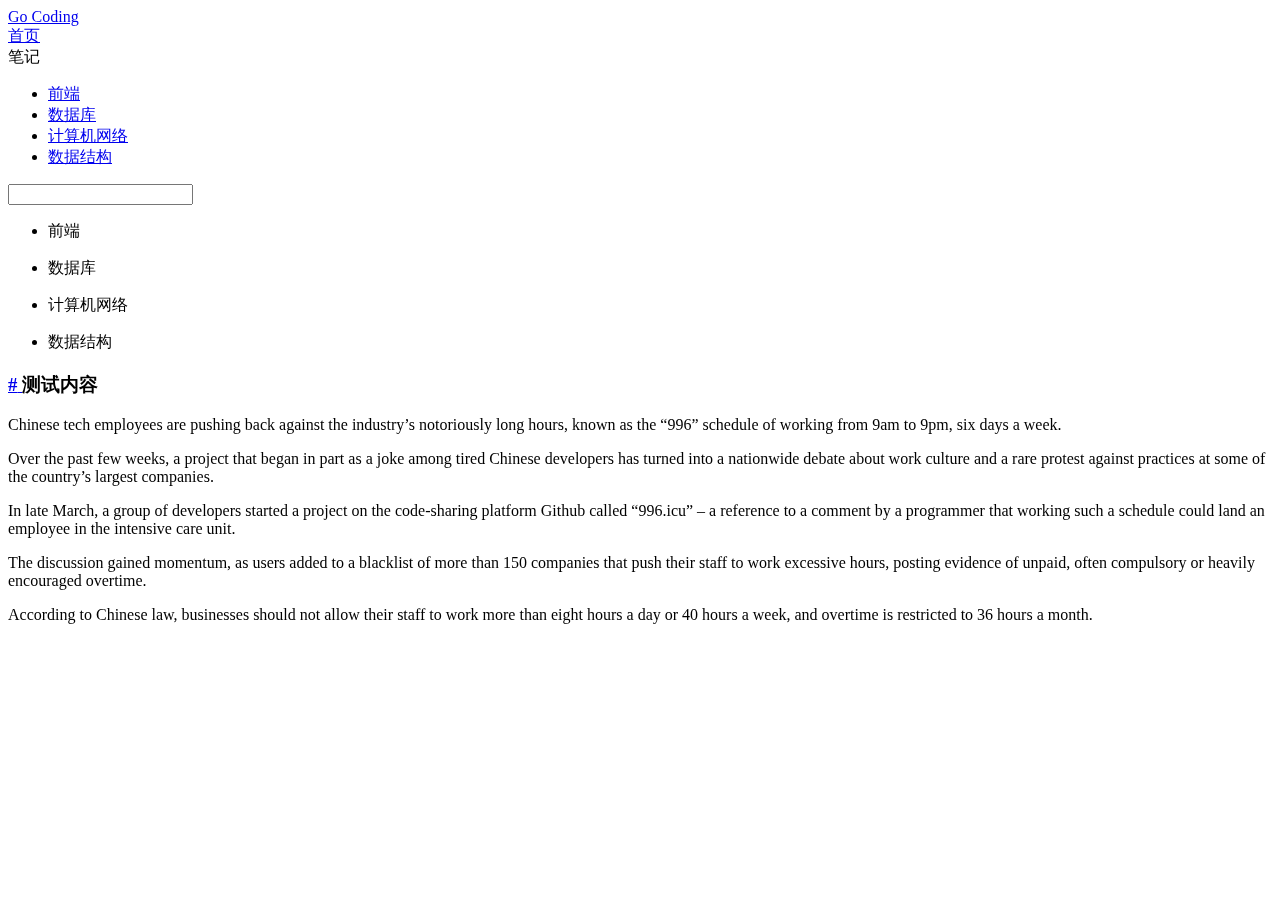
==== note.html @ 982dce68 "Add files via upload" ====
<!DOCTYPE html>
<html lang="en">
<head>
    <meta charset="UTF-8">
    <meta name="viewport" content="width=device-width, initial-scale=1.0">
    <meta http-equiv="X-UA-Compatible" content="ie=edge">
    <title>Notes</title>    
    <canvas id="c_n9" width="1920" height="990" style="position: fixed; top: 0px; left: 0px; z-index: -1; opacity: 0.5;"></canvas>
    <script src="canvas-nest.min.js"></script>
    <link rel="stylesheet" type="text/css" href="note.css" />
    <style>
        .dropdown:hover .nav-dropdown{
            display: block;
        }
    </style>
</head>
<body>
    <div id="all">
        <div >
            <header class="navbar">
                <a href="#" >
                    <span class="title-logo">
                        <font style="vertical-align: inherit;">
                            <font style="vertical-align: inherit;">Go Coding</font>
                        </font>
                    </span>
                </a>
                <div class="nav-right" style="max-width:1429px">
                    <nav class="nav-link">
                        <div class="item">
                            <a href="#" class="link router-link-exact-active router-link-active">
                                <font style="vertical-align: inherit;">
                                    <font style="vertical-align: inherit;">首页</font>
                                </font>
                            </a>
                        </div>
                        <div class="item">
                            <div class="dropdown">
                                <a class="dropdown-title">
                                    <span>
                                        <font style="vertical-align: inherit;">
                                            <font style="vertical-align: inherit;">笔记</font>
                                        </font> 
                                    </span>
                                    <span class="drop down"></span>
                                </a>
                                <ul class="nav-dropdown" >
                                    <li class="ditem">
                                        <a href="#" class="link">
                                            <font style="vertical-align: inherit;">
                                                <font style="vertical-align: inherit;">前端</font>
                                            </font>
                                        </a>
                                    </li>
                                    <li class="ditem">
                                        <a href="#" class="link">
                                            <font style="vertical-align: inherit;">
                                                <font style="vertical-align: inherit;">数据库</font>
                                            </font>
                                        </a>
                                    </li>
                                    <li class="ditem">
                                        <a href="#" class="link">
                                            <font style="vertical-align: inherit;">
                                                <font style="vertical-align: inherit;">计算机网络</font>
                                            </font>
                                        </a>
                                    </li>    
                                    <li class="ditem">
                                        <a href="#" class="link">
                                            <font style="vertical-align: inherit;">
                                                <font style="vertical-align: inherit;">数据结构</font>
                                            </font>
                                        </a>
                                    </li>
                                </ul>
                            </div>
                        </div>
                    </nav>
                    <div class="sbox">
                            <input aria-label="Search" autocomplete="off" spellcheck="false" value class>
                    </div>
                </div>
            </header>
            <div class="left">
               <ul class="left-ls">
                   <li>
                       <div>
                           <p class="list-content">
                               <span>
                                    <font style="vertical-align: inherit;">
                                        <font style="vertical-align: inherit;">前端</font>
                                    </font>
                               </span>
                               <span class="drop down"></span>
                           </p>
                       </div>
                   </li>
                   <li>
                    <div class="space-top">
                        <p class="list-content">
                            <span>
                                 <font style="vertical-align: inherit;">
                                     <font style="vertical-align: inherit;">数据库</font>
                                 </font>
                            </span>
                            <span class="drop down"></span>
                        </p>
                    </div>
                    </li>
                    <li>
                        <div class="space-top">
                            <p class="list-content">
                                <span>
                                     <font style="vertical-align: inherit;">
                                         <font style="vertical-align: inherit;">计算机网络</font>
                                     </font>
                                </span>
                                <span class="drop down"></span>
                            </p>
                        </div>
                    </li>
                    <li>
                        <div class="space-top">
                            <p class="list-content">
                                <span>
                                     <font style="vertical-align: inherit;">
                                         <font style="vertical-align: inherit;">数据结构</font>
                                     </font>
                                </span>
                                <span class="drop down"></span>
                            </p>
                        </div>
                    </li>
               </ul>
            </div>
            <div class="page">
                <div class="content">
                    <h3 id="测试内容">
                        <a href="#测试内容" aria-hidden="true" class="he-an">
                            <font style="vertical-align: inherit;">
                                <font style="vertical-align: inherit;">#</font>
                            </font>
                        </a>
                        <font style="vertical-align: inherit;">
                            <font style="vertical-align: inherit;">测试内容</font>
                        </font>
                    </h3>
                    <p>
                        Chinese tech employees are pushing back against the industry’s notoriously long hours, known as the “996” schedule of working from 9am to 9pm, six days a week.
                    </p>
                    <p>
                        Over the past few weeks, a project that began in part as a joke among tired Chinese developers has turned into a nationwide debate about work culture and a rare protest against practices at some of the country’s largest companies.
                    </p>
                    <p>
                        In late March, a group of developers started a project on the code-sharing platform Github called “996.icu” – a reference to a comment by a programmer that working such a schedule could land an employee in the intensive care unit.
                    </p>
                    <p>
                        The discussion gained momentum, as users added to a blacklist of more than 150 companies that push their staff to work excessive hours, posting evidence of unpaid, often compulsory or heavily encouraged overtime.
                    </p>
                    <p>
                        According to Chinese law, businesses should not allow their staff to work more than eight hours a day or 40 hours a week, and overtime is restricted to 36 hours a month.
                    </p>
                </div>
            </div>
        </div>  
    </div>
</body>
</html>
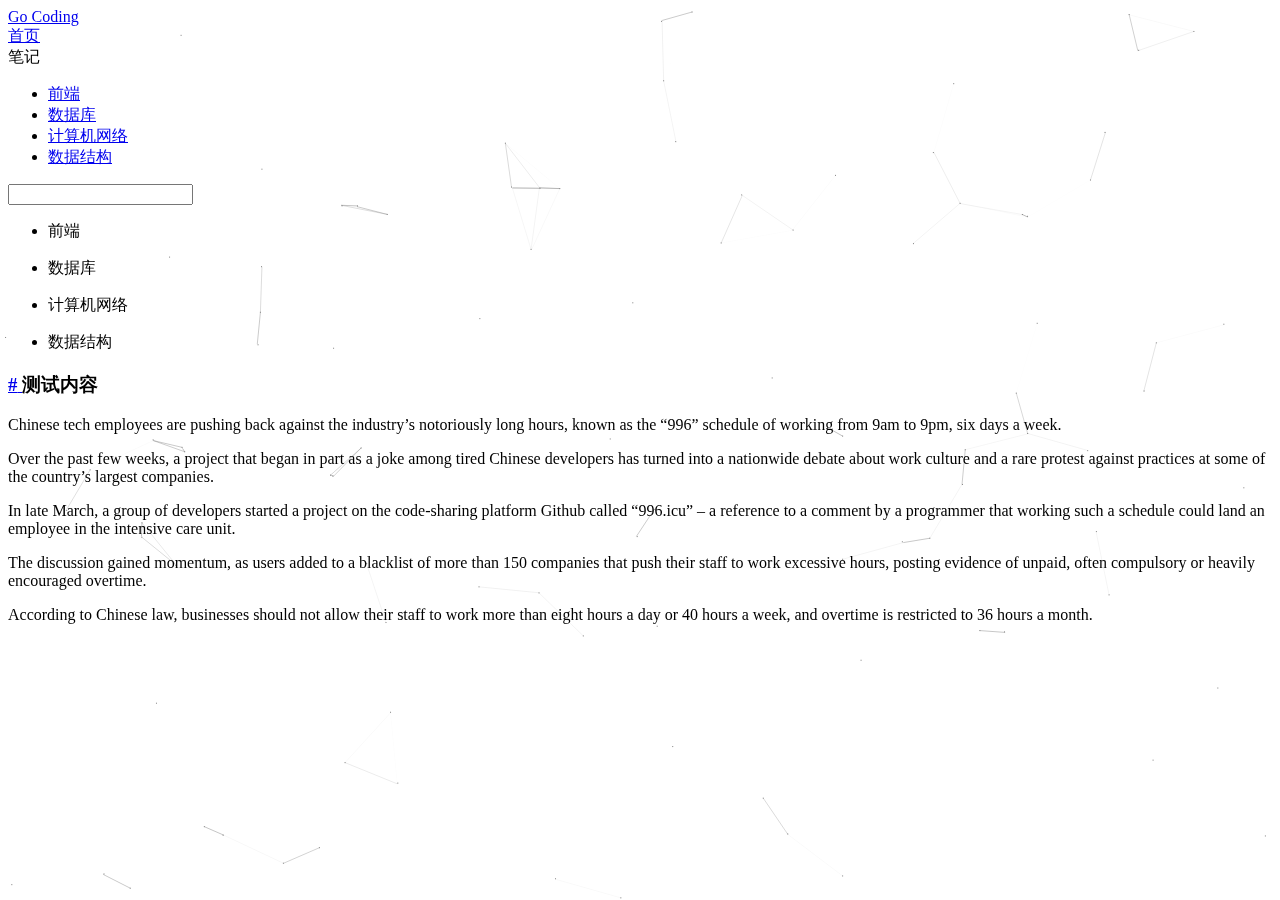
==== commit c9cdb4f3: "Update note.html" ====
--- a/note.html
+++ b/note.html
@@ -6,8 +6,8 @@
     <meta http-equiv="X-UA-Compatible" content="ie=edge">
     <title>Notes</title>    
     <canvas id="c_n9" width="1920" height="990" style="position: fixed; top: 0px; left: 0px; z-index: -1; opacity: 0.5;"></canvas>
-    <script src="canvas-nest.min.js"></script>
-    <link rel="stylesheet" type="text/css" href="note.css" />
+    <script src="js/main.js"></script>
+    <link rel="stylesheet" type="text/css" href="css/note.css" />
     <style>
         .dropdown:hover .nav-dropdown{
             display: block;
@@ -166,4 +166,4 @@
         </div>  
     </div>
 </body>
-</html>+</html>
